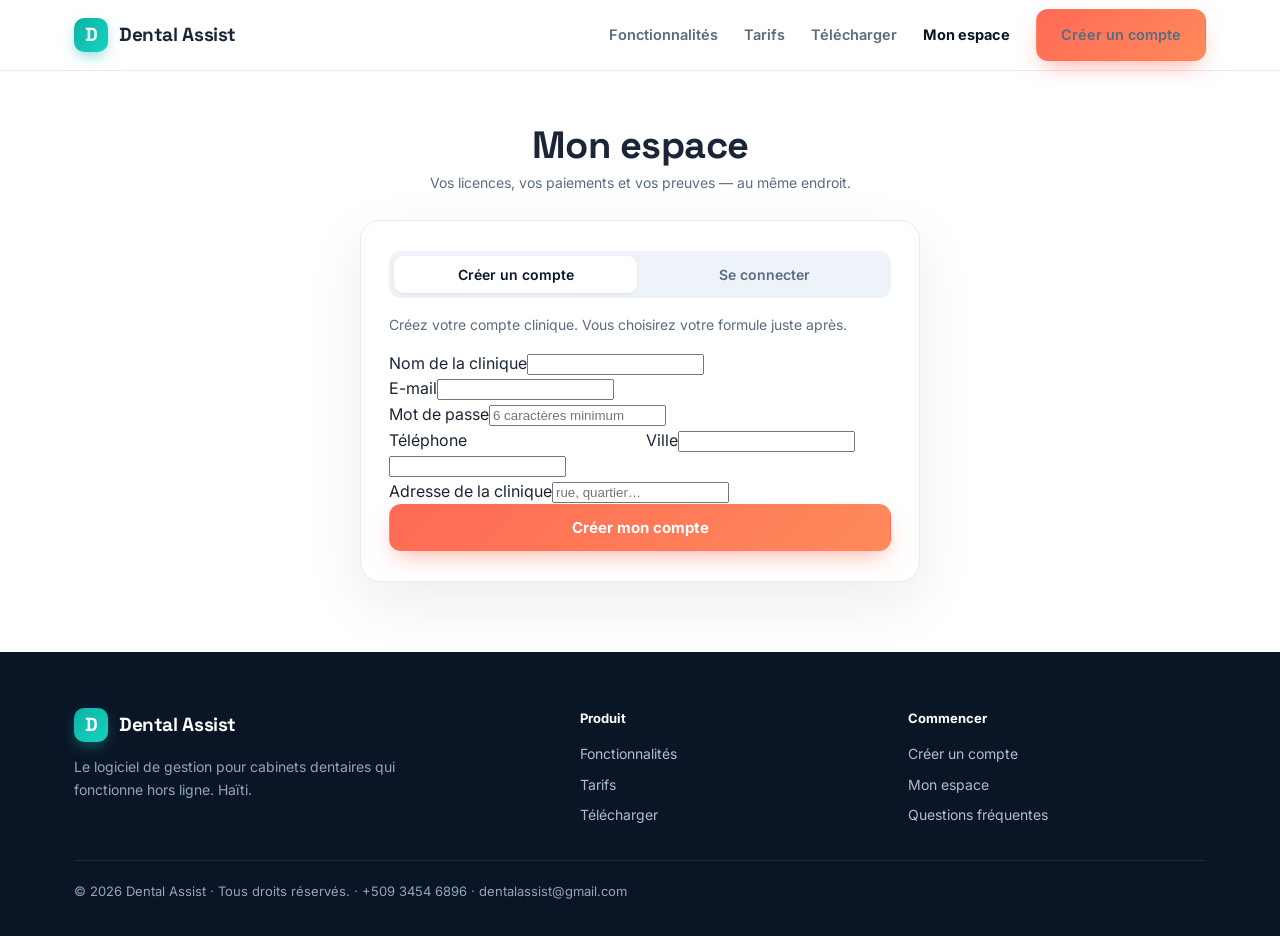
==== espace.html @ b13a712e "feat(vitrine): site multi-pages (accueil, fonctionnalites, tarifs, telecharger) + Mon espace fonctio" ====
<!doctype html><html lang="fr"><head>
<meta charset="utf-8"><meta name="viewport" content="width=device-width,initial-scale=1">
<meta name="theme-color" content="#0a1526">
<title>Mon espace — Dental Assist</title>
<meta name="description" content="Votre espace client Dental Assist : licences, paiements, preuves de virement.">
<meta name="robots" content="noindex">
<link rel="preconnect" href="https://fonts.googleapis.com"><link rel="preconnect" href="https://fonts.gstatic.com" crossorigin>
<link href="https://fonts.googleapis.com/css2?family=Inter:wght@400;500;600;700&family=Space+Grotesk:wght@500;600;700&display=swap" rel="stylesheet">
<link rel="stylesheet" href="/css/style.css">
<script src="/js/config.js"></script>
</head><body>

<header class="nav"><div class="wrap">
  <a class="logo" href="index.html"><span class="m">D</span> Dental Assist</a>
  <button class="burger" id="burger">&#9776;</button>
  <nav id="menu">
    <a href="fonctionnalites.html">Fonctionnalités</a>
    <a href="tarifs.html">Tarifs</a>
    <a href="telecharger.html">Télécharger</a>
    <a href="espace.html" class="on">Mon espace</a>
    <a class="btn btn-primary" href="espace.html?cta=register">Créer un compte</a>
  </nav>
</div></header>

<section class="espace-wrap"><div class="wrap">
  <h1 class="espace-title">Mon espace</h1>
  <p class="muted" style="text-align:center;margin:0 0 26px">Vos licences, vos paiements et vos preuves — au même endroit.</p>
  <div id="espace-root"><p class="muted" style="text-align:center">Chargement…</p></div>
</div></section>

<footer><div class="wrap">
  <div class="grid">
    <div><div class="logo"><span class="m">D</span> Dental Assist</div><p style="max-width:26em;margin:14px 0 0;font-size:14px">Le logiciel de gestion pour cabinets dentaires qui fonctionne hors ligne. Haïti.</p></div>
    <div><h4>Produit</h4><a href="fonctionnalites.html">Fonctionnalités</a><a href="tarifs.html">Tarifs</a><a href="telecharger.html">Télécharger</a></div>
    <div><h4>Commencer</h4><a href="espace.html?cta=register">Créer un compte</a><a href="espace.html">Mon espace</a><a href="tarifs.html#faq">Questions fréquentes</a></div>
  </div>
  <div class="bot">© 2026 Dental Assist · Tous droits réservés. · +509 3454 6896 · dentalassist@gmail.com</div>
</div></footer>

<div id="modal-root"></div>
<script src="/js/app.js"></script>
</body></html>
---- css/style.css ----
/* ═══ DENTAL — Vitrine SaaS ═══════════════════════════════════════════════════
   Identité : midnight + sarcelle vive, accent corail pour l'action. Produit mis
   en avant (maquette réelle). Space Grotesk (titres) + Inter (texte). */
:root{
  --ink:#0a1526; --ink2:#0e1d33; --ink3:#15273f;
  --paper:#ffffff; --bg:#f5f8fc; --bg2:#eef3f9;
  --tx:#1a2537; --mut:#5b6b80; --faint:#8697ab; --line:#e4ebf3;
  --brand:#0bb3a6; --brand2:#18d2c0; --brand-ink:#063f3a; --brand-soft:#e2f7f4;
  --coral:#ff6a55; --coral2:#ff8a5b; --amber:#f6a723;
  --r:18px; --maxw:1180px;
  --sans:'Inter',-apple-system,BlinkMacSystemFont,'Segoe UI',Roboto,sans-serif;
  --disp:'Space Grotesk','Inter',sans-serif;
  --sh-sm:0 1px 3px rgba(10,21,38,.08);
  --sh:0 18px 50px -12px rgba(10,21,38,.25);
  --sh-lg:0 40px 90px -20px rgba(8,30,50,.45);
}
*{box-sizing:border-box}
html{scroll-behavior:smooth}
body{margin:0;font-family:var(--sans);color:var(--tx);background:var(--paper);line-height:1.6;-webkit-font-smoothing:antialiased}
a{color:inherit;text-decoration:none}
img{max-width:100%;display:block}
.wrap{max-width:var(--maxw);margin:0 auto;padding:0 24px}
h1,h2,h3{font-family:var(--disp);letter-spacing:-.02em;line-height:1.08;margin:0}
.eyebrow{display:inline-flex;align-items:center;gap:8px;color:var(--brand);font-weight:700;font-size:13px}
.eyebrow::before{content:"";width:18px;height:2px;background:var(--brand);border-radius:2px}

.btn{display:inline-flex;align-items:center;justify-content:center;gap:9px;padding:13px 24px;border-radius:12px;font-weight:700;font-size:15px;border:1.5px solid transparent;cursor:pointer;font-family:var(--sans);transition:transform .14s,box-shadow .14s,filter .14s;white-space:nowrap}
.btn:hover{transform:translateY(-2px)}
.btn-primary{background:linear-gradient(135deg,var(--coral),var(--coral2));color:#fff;box-shadow:0 10px 24px -8px rgba(255,106,85,.6)}
.btn-primary:hover{box-shadow:0 16px 34px -8px rgba(255,106,85,.7)}
.btn-brand{background:var(--brand);color:#fff;box-shadow:0 10px 24px -8px rgba(11,179,166,.5)}
.btn-light{background:#fff;color:var(--ink);border-color:var(--line)}
.btn-ghost{background:rgba(255,255,255,.08);color:#fff;border-color:rgba(255,255,255,.18)}
.btn-ghost:hover{background:rgba(255,255,255,.14)}
.btn.lg{padding:16px 30px;font-size:16px}
.btn img{width:18px;height:18px}

header.nav{position:sticky;top:0;z-index:50;background:rgba(255,255,255,.82);backdrop-filter:saturate(180%) blur(14px);border-bottom:1px solid var(--line)}
.nav .wrap{display:flex;align-items:center;gap:26px;height:70px}
.logo{display:flex;align-items:center;gap:11px;font-family:var(--disp);font-weight:700;font-size:19px;letter-spacing:-.02em}
.logo .m{width:34px;height:34px;border-radius:10px;background:linear-gradient(135deg,var(--brand),var(--brand2));display:grid;place-items:center;color:#fff;font-weight:800;box-shadow:0 6px 16px -4px rgba(11,179,166,.6)}
.nav nav{display:flex;gap:26px;margin-left:auto;align-items:center}
.nav nav a{color:var(--mut);font-weight:600;font-size:14.5px;transition:color .12s}
.nav nav a:hover{color:var(--ink)}
.burger{display:none;margin-left:auto;background:none;border:0;font-size:26px;cursor:pointer;color:var(--ink)}

.hero{position:relative;background:radial-gradient(1100px 600px at 78% -8%,#123b5a 0,var(--ink2) 42%,var(--ink) 100%);color:#fff;overflow:hidden}
.hero::after{content:"";position:absolute;inset:0;background:radial-gradient(600px 300px at 15% 110%,rgba(11,179,166,.22),transparent 70%);pointer-events:none}
.hero .wrap{position:relative;display:grid;grid-template-columns:1.05fr .95fr;gap:52px;align-items:center;padding:76px 24px 90px}
.hero .badge{display:inline-flex;align-items:center;gap:8px;background:rgba(255,255,255,.08);border:1px solid rgba(255,255,255,.14);border-radius:99px;padding:6px 14px;font-size:13px;font-weight:600;color:#cfe8e5;margin-bottom:20px}
.hero .badge b{color:var(--brand2)}
.hero h1{font-size:clamp(34px,5vw,56px);font-weight:700}
.hero h1 .g{background:linear-gradient(120deg,var(--brand2),#7df0e4);-webkit-background-clip:text;background-clip:text;-webkit-text-fill-color:transparent}
.hero .lead{font-size:19px;color:#c3d2e2;margin:20px 0 30px;max-width:30em}
.hero .cta-row{display:flex;gap:13px;flex-wrap:wrap}
.hero .assure{display:flex;gap:22px;flex-wrap:wrap;margin-top:24px;color:#93a6ba;font-size:13.5px}
.hero .assure span{display:flex;align-items:center;gap:7px}
.hero .assure b{color:#fff;font-weight:700}
.dot{width:7px;height:7px;border-radius:50%;background:var(--brand2);box-shadow:0 0 0 4px rgba(24,210,192,.2)}

.mock{position:relative;animation:floaty 6s ease-in-out infinite}
@keyframes floaty{50%{transform:translateY(-10px)}}
.mock .app{background:#0f1f33;border:1px solid rgba(255,255,255,.1);border-radius:18px;box-shadow:var(--sh-lg);overflow:hidden}
.mock .top{display:flex;align-items:center;gap:7px;padding:12px 16px;border-bottom:1px solid rgba(255,255,255,.07);background:#0c1a2b}
.mock .top i{width:11px;height:11px;border-radius:50%;background:rgba(255,255,255,.18)}
.mock .top .t{margin-left:10px;font-size:12px;color:#8aa0b6;font-weight:600}
.mock .body{display:grid;grid-template-columns:52px 1fr;min-height:340px}
.mock .side{background:#0b1726;border-right:1px solid rgba(255,255,255,.06);padding:14px 0;display:flex;flex-direction:column;align-items:center;gap:14px}
.mock .side .ic{width:26px;height:26px;border-radius:8px;background:rgba(255,255,255,.07)}
.mock .side .ic.on{background:var(--brand)}
.mock .main{padding:18px}
.mock .kpis{display:grid;grid-template-columns:repeat(3,1fr);gap:10px;margin-bottom:14px}
.mock .kpi{background:#13273e;border:1px solid rgba(255,255,255,.06);border-radius:11px;padding:11px 12px}
.mock .kpi .l{font-size:10.5px;color:#7d93aa}
.mock .kpi .v{font-size:19px;font-weight:800;color:#fff;font-family:var(--disp);margin-top:3px}
.mock .kpi .v.g{color:var(--brand2)}
.mock .chart{display:flex;align-items:flex-end;gap:7px;height:78px;padding:12px;background:#13273e;border:1px solid rgba(255,255,255,.06);border-radius:11px;margin-bottom:12px}
.mock .chart span{flex:1;background:linear-gradient(var(--brand2),var(--brand));border-radius:4px 4px 0 0;opacity:.9}
.mock .queue{background:#13273e;border:1px solid rgba(255,255,255,.06);border-radius:11px;padding:10px 12px}
.mock .q{display:flex;align-items:center;gap:9px;padding:6px 0}
.mock .q .av{width:24px;height:24px;border-radius:50%;flex:none}
.mock .q .ln{height:7px;border-radius:4px;background:rgba(255,255,255,.14)}
.mock .float{position:absolute;right:-14px;bottom:26px;background:#fff;color:var(--ink);border-radius:13px;padding:11px 15px;box-shadow:var(--sh);display:flex;align-items:center;gap:9px;font-weight:700;font-size:13px}
.mock .float .pulse{width:9px;height:9px;border-radius:50%;background:#16c784;box-shadow:0 0 0 0 rgba(22,199,132,.5);animation:pulse 2s infinite}
@keyframes pulse{70%{box-shadow:0 0 0 10px rgba(22,199,132,0)}}

.band{background:var(--ink);color:#fff;padding:30px 0;border-top:1px solid rgba(255,255,255,.07)}
.band .wrap{display:grid;grid-template-columns:repeat(4,1fr);gap:20px;text-align:center}
.band .n{font-family:var(--disp);font-size:30px;font-weight:700;color:var(--brand2)}
.band .l{color:#93a6ba;font-size:13.5px;margin-top:4px}

section{padding:92px 0}
.sh{max-width:680px;margin:0 auto 52px;text-align:center}
.sh h2{font-size:clamp(28px,3.4vw,40px);margin:12px 0 12px}
.sh p{color:var(--mut);font-size:17.5px;margin:0}

.features{display:grid;grid-template-columns:repeat(3,1fr);gap:18px}
.feat{background:#fff;border:1px solid var(--line);border-radius:var(--r);padding:26px;transition:transform .16s,box-shadow .16s,border-color .16s}
.feat:hover{transform:translateY(-4px);box-shadow:var(--sh);border-color:transparent}
.feat .ic{width:50px;height:50px;border-radius:14px;background:var(--brand-soft);display:grid;place-items:center;margin-bottom:16px}
.feat .ic img{width:26px;height:26px}
.feat h3{font-size:18px;margin-bottom:7px}
.feat p{margin:0;color:var(--mut);font-size:14.5px}
.feat.hot{background:linear-gradient(160deg,var(--ink2),var(--ink));color:#fff;border-color:transparent}
.feat.hot .ic{background:rgba(255,255,255,.1)}
.feat.hot p{color:#aebfd1}

.show{display:grid;grid-template-columns:1fr 1fr;gap:56px;align-items:center}
.show.rev .copy{order:2}
.show .copy h2{font-size:clamp(25px,3vw,34px);margin:10px 0 14px}
.show .copy p{color:var(--mut);font-size:16.5px;margin:0 0 18px}
.show .pts{list-style:none;padding:0;margin:0;display:grid;gap:10px}
.show .pts li{display:flex;gap:11px;align-items:flex-start;font-weight:500}
.show .pts li::before{content:"";flex:none;width:22px;height:22px;border-radius:7px;background:var(--brand-soft) url("data:image/svg+xml,%3Csvg xmlns='http://www.w3.org/2000/svg' viewBox='0 0 24 24' fill='none' stroke='%230bb3a6' stroke-width='3' stroke-linecap='round'%3E%3Cpath d='M20 6 9 17l-5-5'/%3E%3C/svg%3E") center/13px no-repeat;margin-top:1px}
.panel{background:#fff;border:1px solid var(--line);border-radius:var(--r);box-shadow:var(--sh);overflow:hidden}
.panel .ph{padding:13px 16px;border-bottom:1px solid var(--line);font-weight:700;font-size:13.5px;color:var(--mut);display:flex;align-items:center;gap:8px}
.panel .ph .d{width:8px;height:8px;border-radius:50%;background:var(--brand)}
.panel .pb{padding:18px}
.rowline{display:flex;align-items:center;gap:12px;padding:11px 0;border-bottom:1px solid var(--line)}
.rowline:last-child{border:0}
.rowline .av{width:34px;height:34px;border-radius:50%;flex:none}
.rowline .g1{flex:1}
.rowline .n1{font-weight:700;font-size:14px}
.rowline .n2{color:var(--faint);font-size:12.5px}
.tag{font-size:11.5px;font-weight:700;padding:3px 9px;border-radius:99px}
.tag.ok{background:var(--brand-soft);color:var(--brand-ink)}
.tag.wait{background:#fff4e2;color:#9a6400}
.inv{display:flex;justify-content:space-between;padding:9px 0;font-size:14px;border-bottom:1px dashed var(--line)}
.inv.tot{border:0;font-weight:800;font-size:17px;padding-top:12px}

.sec{background:var(--ink);color:#fff}
.sec .split{display:grid;grid-template-columns:1.05fr .95fr;gap:52px;align-items:center}
.sec h2{font-size:clamp(26px,3vw,36px);margin:12px 0 14px}
.sec p{color:#aebfd1;font-size:16.5px}
.sec .checks{list-style:none;padding:0;margin:20px 0 0;display:grid;gap:12px}
.sec .checks li{display:flex;gap:12px;align-items:center;font-weight:600}
.sec .checks li img{width:22px;height:22px;flex:none}
.sec .vault{background:linear-gradient(160deg,#13273e,#0c1a2b);border:1px solid rgba(255,255,255,.1);border-radius:20px;padding:30px}
.sec .vault .row2{display:flex;gap:13px;align-items:center;padding:14px 0;border-bottom:1px solid rgba(255,255,255,.08)}
.sec .vault .row2:last-child{border:0}
.sec .vault .k{width:44px;height:44px;border-radius:12px;background:rgba(11,179,166,.15);display:grid;place-items:center;flex:none}
.sec .vault .k img{width:22px;height:22px}
.sec .vault b{display:block;font-size:14.5px}
.sec .vault small{color:#8aa0b6}

.pricing{background:var(--bg)}
.plans{display:grid;grid-template-columns:repeat(3,1fr);gap:22px;align-items:stretch;max-width:1000px;margin:0 auto}
.plan{background:#fff;border:1px solid var(--line);border-radius:20px;padding:32px 28px;display:flex;flex-direction:column;position:relative}
.plan.hot{border:2px solid var(--brand);box-shadow:0 30px 60px -20px rgba(11,179,166,.35)}
.plan .tag2{position:absolute;top:-14px;left:50%;transform:translateX(-50%);background:var(--brand);color:#fff;font-weight:700;font-size:12px;padding:6px 16px;border-radius:99px}
.plan h3{font-size:20px}
.plan .price{font-family:var(--disp);font-size:42px;font-weight:700;letter-spacing:-.03em;margin:12px 0 2px}
.plan .price small{font-size:15px;font-weight:600;color:var(--mut);font-family:var(--sans)}
.plan .desc{color:var(--mut);font-size:14px;margin:0 0 20px;min-height:42px}
.plan ul{list-style:none;padding:0;margin:0 0 24px;flex:1;display:grid;gap:10px}
.plan li{padding-left:28px;position:relative;font-size:14.5px}
.plan li::before{content:"";position:absolute;left:0;top:3px;width:18px;height:18px;border-radius:6px;background:var(--brand-soft) url("data:image/svg+xml,%3Csvg xmlns='http://www.w3.org/2000/svg' viewBox='0 0 24 24' fill='none' stroke='%230bb3a6' stroke-width='3' stroke-linecap='round'%3E%3Cpath d='M20 6 9 17l-5-5'/%3E%3C/svg%3E") center/12px no-repeat}
.plan .btn{width:100%}

.steps{display:grid;grid-template-columns:repeat(3,1fr);gap:26px}
.step{position:relative;padding:28px;background:#fff;border:1px solid var(--line);border-radius:var(--r)}
.step .n{width:44px;height:44px;border-radius:12px;background:var(--ink);color:#fff;display:grid;place-items:center;font-family:var(--disp);font-weight:700;font-size:18px;margin-bottom:16px}
.step h3{font-size:18px;margin-bottom:7px}
.step p{margin:0;color:var(--mut);font-size:14.5px}

.dl{background:var(--bg)}
.dlcard{background:linear-gradient(135deg,var(--ink2),var(--ink));border-radius:24px;padding:46px;color:#fff;display:grid;grid-template-columns:1.2fr .8fr;gap:30px;align-items:center;box-shadow:var(--sh-lg)}
.dlcard h2{font-size:clamp(24px,3vw,32px);margin-bottom:12px}
.dlcard p{color:#aebfd1;margin:0 0 20px}
.dlcard .mini{display:grid;gap:10px}
.dlcard .mini div{display:flex;gap:10px;align-items:center;background:rgba(255,255,255,.06);border:1px solid rgba(255,255,255,.1);border-radius:12px;padding:12px 14px;font-size:13.5px}
.dlcard .mini b{color:#fff}

.faq{max-width:760px;margin:0 auto;display:grid;gap:12px}
.qa{background:#fff;border:1px solid var(--line);border-radius:14px;overflow:hidden}
.qa summary{list-style:none;cursor:pointer;padding:18px 20px;font-weight:700;font-size:16px;display:flex;justify-content:space-between;align-items:center}
.qa summary::-webkit-details-marker{display:none}
.qa summary::after{content:"+";font-size:22px;color:var(--brand);font-weight:400}
.qa[open] summary::after{content:"\2013"}
.qa .a{padding:0 20px 18px;color:var(--mut);font-size:15px}

.final{background:linear-gradient(120deg,var(--brand),var(--brand2));color:#fff;text-align:center}
.final h2{font-size:clamp(28px,3.4vw,40px);margin-bottom:12px;color:#fff}
.final p{font-size:18px;margin:0 0 26px;color:#e6fffb}

footer{background:var(--ink);color:#93a6ba;padding:56px 0 34px}
footer .grid{display:grid;grid-template-columns:1.6fr 1fr 1fr;gap:30px}
footer .logo{color:#fff}
footer a{color:#aebfd1;display:block;padding:4px 0;font-size:14px}
footer a:hover{color:#fff}
footer h4{color:#fff;font-size:13px;margin:0 0 10px;font-family:var(--sans)}
footer .bot{border-top:1px solid rgba(255,255,255,.08);margin-top:30px;padding-top:20px;font-size:13px}

.ov{position:fixed;inset:0;background:rgba(10,21,38,.6);backdrop-filter:blur(3px);display:grid;place-items:center;padding:18px;z-index:80}
.modal{background:#fff;border-radius:20px;width:100%;max-width:450px;max-height:92vh;overflow:auto;padding:30px}
.modal h3{font-size:23px;margin-bottom:4px}
.modal .field{margin:13px 0}
.modal label{display:block;font-size:13px;font-weight:600;color:#44556a;margin-bottom:6px}
.modal input,.modal select{width:100%;padding:12px 14px;border:1px solid var(--line);border-radius:11px;font-size:15px;font-family:inherit}
.modal input:focus,.modal select:focus{outline:2px solid var(--brand);outline-offset:-1px;border-color:transparent}
.modal .err{background:#fff1f0;color:#c0392b;border-radius:11px;padding:11px;font-size:13.5px;margin:8px 0}
.success .code{font-family:var(--disp);font-size:30px;font-weight:700;letter-spacing:4px;background:var(--brand-soft);color:var(--brand-ink);border-radius:14px;padding:18px;text-align:center;margin:14px 0}
.muted{color:var(--mut);font-size:14px}

@media(prefers-reduced-motion:reduce){*{animation:none!important}}
@media(max-width:920px){
  .hero .wrap{grid-template-columns:1fr;padding:50px 24px 60px}
  .mock{max-width:440px;margin:0 auto}
  .band .wrap{grid-template-columns:repeat(2,1fr);gap:26px}
  .features,.steps{grid-template-columns:1fr}
  .show,.sec .split{grid-template-columns:1fr;gap:30px}
  .show.rev .copy{order:0}
  .plans{grid-template-columns:1fr;max-width:420px}
  .dlcard{grid-template-columns:1fr;padding:30px}
  footer .grid{grid-template-columns:1fr}
  .nav nav{display:none;position:absolute;top:70px;left:0;right:0;background:#fff;flex-direction:column;padding:16px 24px;border-bottom:1px solid var(--line);gap:14px}
  .nav nav.open{display:flex}
  .nav nav a{width:100%}
  .burger{display:block}
  section{padding:62px 0}
}

/* ─── Compte / espace client (ajout refonte) ─────────────────────────────── */
.wfull{width:100%;justify-content:center}
.mt{margin-top:10px}
.center{text-align:center}
.row2{display:grid;grid-template-columns:1fr 1fr;gap:12px}
.lnk{color:var(--brand);font-weight:600;text-decoration:none;cursor:pointer}
.lnk:hover{text-decoration:underline}
.ic-h{display:flex;align-items:center;gap:8px}
.tabs{display:flex;gap:6px;background:var(--bg2);padding:5px;border-radius:12px;margin-bottom:16px}
.tab{flex:1;border:0;background:transparent;padding:10px;border-radius:9px;font:600 14px var(--sans);color:var(--mut);cursor:pointer}
.tab.on{background:#fff;color:var(--ink);box-shadow:var(--sh-sm)}
.badge{display:inline-block;font-size:11.5px;font-weight:700;padding:3px 10px;border-radius:99px;margin-left:6px;vertical-align:middle}
.badge.ok{background:var(--brand-soft);color:var(--brand-ink)}
.badge.warn{background:#fff6e5;color:#8a5a00}
.badge.bad{background:#ffecea;color:#b4291c}
/* espace client */
.portal .p-head{display:flex;justify-content:space-between;align-items:flex-start;gap:12px;margin-bottom:6px}
.portal .p-head h3{font-size:21px}
.p-ttl{font-size:13px;text-transform:uppercase;letter-spacing:.08em;color:var(--faint);margin:20px 0 10px}
.lic{border:1px solid var(--line);border-radius:14px;padding:14px 16px;margin-bottom:10px;background:#fff}
.lic-top{display:flex;justify-content:space-between;align-items:center;margin-bottom:8px}
.lic-plan{font-weight:700;font-size:14.5px}
.lic-key{display:flex;align-items:center;gap:8px}
.lic-key code{flex:1;font-family:var(--disp);font-size:16px;font-weight:600;letter-spacing:1.5px;background:var(--brand-soft);color:var(--brand-ink);border-radius:9px;padding:9px 12px;overflow:auto;white-space:nowrap}
.copy{border:1px solid var(--line);background:#fff;border-radius:9px;padding:9px 12px;font:600 13px var(--sans);cursor:pointer;color:var(--ink);white-space:nowrap}
.copy:hover{border-color:var(--brand)}
.lic-meta{font-size:12.5px;color:var(--mut);margin-top:7px}
.portal-plans{display:grid;grid-template-columns:1fr 1fr;gap:10px}
.pbtn{border:1px solid var(--line);background:#fff;border-radius:13px;padding:14px;text-align:left;cursor:pointer;display:flex;flex-direction:column;gap:3px}
.pbtn strong{font-size:15px}
.pbtn span{font-size:13px;color:var(--mut)}
.pbtn:hover{border-color:var(--brand)}
.pbtn.hot{border-color:var(--brand);background:var(--brand-soft)}
.portal-plans .pbtn:first-child:nth-last-child(3){grid-column:1 / -1}
.bank{background:var(--bg2);border-radius:12px;padding:14px 16px;margin:10px 0}
.bank div{display:flex;justify-content:space-between;padding:6px 0;font-size:14px}
.bank span{color:var(--mut)}
@media(max-width:480px){.row2,.portal-plans{grid-template-columns:1fr}}

/* ─── Multi-pages : hero de page, nav active, espace client ─────────────────── */
.nav nav a.on{color:var(--ink);font-weight:700}
.page-hero{padding:64px 0 10px;text-align:center}
.page-hero .eyebrow{display:inline-block}
.page-hero h1{font-family:var(--disp,'Space Grotesk');font-size:clamp(30px,5vw,46px);line-height:1.08;margin:12px 0 10px;letter-spacing:-.5px}
.page-hero .lead{max-width:40em;margin:0 auto;color:var(--mut);font-size:17px}
.espace-wrap{padding:54px 0 70px;min-height:60vh}
.espace-title{font-family:var(--disp,'Space Grotesk');font-size:clamp(26px,4vw,38px);text-align:center;margin:0 0 6px;letter-spacing:-.5px}
.espace-card{max-width:560px;margin:0 auto;background:#fff;border:1px solid var(--line,#e6e9ef);border-radius:20px;padding:30px 28px;box-shadow:0 20px 60px rgba(13,27,42,.08)}
.paylist{display:flex;flex-direction:column;gap:8px}
.payrow{display:grid;grid-template-columns:1fr auto auto;align-items:center;gap:10px;border:1px solid var(--line,#e6e9ef);border-radius:11px;padding:10px 13px;font-size:13.5px}
.payrow strong{font-weight:700}
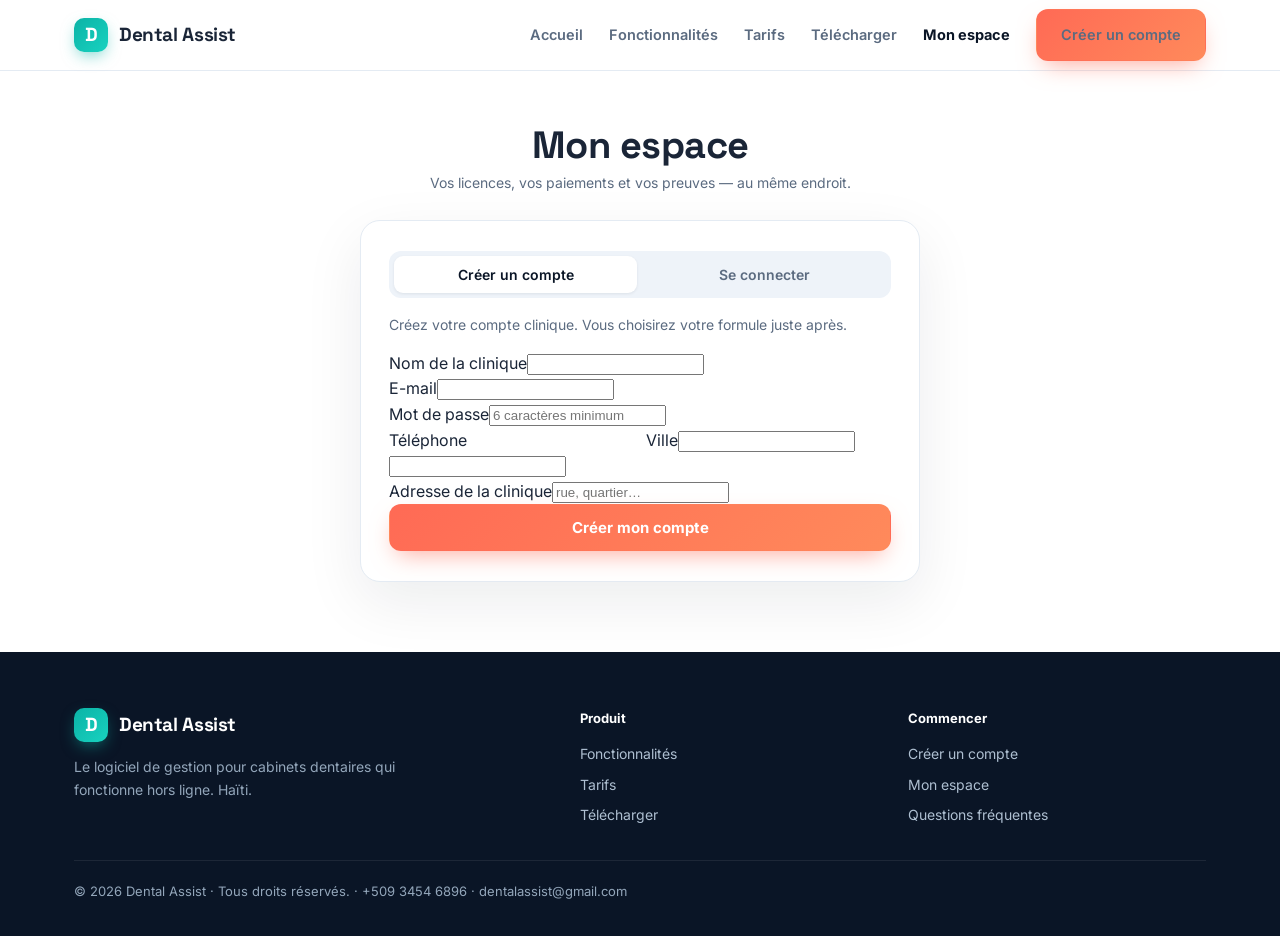
==== commit 28950714: "Vitrine : Accueil au menu + section « Aperçu de l'application » (écrans fidèles) - Lien « Accueil » " ====
--- a/espace.html
+++ b/espace.html
@@ -14,6 +14,7 @@
   <a class="logo" href="index.html"><span class="m">D</span> Dental Assist</a>
   <button class="burger" id="burger">&#9776;</button>
   <nav id="menu">
+    <a href="index.html">Accueil</a>
     <a href="fonctionnalites.html">Fonctionnalités</a>
     <a href="tarifs.html">Tarifs</a>
     <a href="telecharger.html">Télécharger</a>
--- a/css/style.css
+++ b/css/style.css
@@ -271,3 +271,39 @@
 .paylist{display:flex;flex-direction:column;gap:8px}
 .payrow{display:grid;grid-template-columns:1fr auto auto;align-items:center;gap:10px;border:1px solid var(--line,#e6e9ef);border-radius:11px;padding:10px 13px;font-size:13.5px}
 .payrow strong{font-weight:700}
+
+/* ─── Aperçu fidèle de l'application (section showcase, thème clair réel) ─────── */
+.showcase{background:linear-gradient(180deg,var(--bg) 0%,var(--bg2) 100%);padding:76px 0}
+.showcase .sh{margin-bottom:40px}
+.shots{display:grid;grid-template-columns:1.25fr .95fr;gap:26px;align-items:stretch}
+.win{background:#fff;border:1px solid var(--line);border-radius:16px;box-shadow:var(--sh);overflow:hidden;display:flex;flex-direction:column}
+.win .bar{display:flex;align-items:center;gap:7px;padding:11px 15px;background:#f3f7fc;border-bottom:1px solid var(--line)}
+.win .bar i{width:11px;height:11px;border-radius:50%}
+.win .bar i:nth-child(1){background:#ff6a55}.win .bar i:nth-child(2){background:#f6a723}.win .bar i:nth-child(3){background:#1fc7a0}
+.win .bar .t{margin-left:9px;font-size:12.5px;color:var(--mut);font-weight:600}
+.win .cv{display:grid;grid-template-columns:62px 1fr;flex:1}
+.win .nav{background:#0d1f36;padding:16px 0;display:flex;flex-direction:column;align-items:center;gap:13px}
+.win .nav b{width:34px;height:34px;border-radius:10px;background:linear-gradient(135deg,var(--brand),var(--brand2));display:block}
+.win .nav i{width:26px;height:26px;border-radius:8px;background:rgba(255,255,255,.08)}
+.win .nav i.on{background:rgba(11,179,166,.9)}
+.win .pane{padding:18px}
+.win .ph{display:flex;align-items:center;justify-content:space-between;margin-bottom:15px}
+.win .ph h4{font-family:var(--disp);font-size:16px;color:var(--ink);margin:0}
+.win .ph .pill{font-size:11px;font-weight:700;color:var(--brand-ink);background:var(--brand-soft);padding:4px 10px;border-radius:20px}
+.win .k3{display:grid;grid-template-columns:repeat(3,1fr);gap:11px;margin-bottom:15px}
+.win .kc{background:var(--bg);border:1px solid var(--line);border-radius:12px;padding:12px}
+.win .kc .l{font-size:11px;color:var(--faint);font-weight:600;margin-bottom:5px}
+.win .kc .v{font-family:var(--disp);font-size:22px;color:var(--ink);font-weight:700}
+.win .kc .v.g{color:var(--brand)}
+.win .bars{display:flex;align-items:flex-end;gap:9px;height:96px;padding:12px;background:var(--bg);border:1px solid var(--line);border-radius:12px}
+.win .bars span{flex:1;background:linear-gradient(180deg,var(--brand2),var(--brand));border-radius:5px 5px 0 0;opacity:.92}
+.tbl{width:100%;border-collapse:collapse;font-size:12.5px}
+.tbl th{text-align:left;color:var(--faint);font-weight:600;font-size:11px;padding:7px 8px;border-bottom:1px solid var(--line)}
+.tbl td{padding:9px 8px;border-bottom:1px solid var(--bg2);color:var(--tx)}
+.tbl td b{color:var(--ink);font-weight:600}
+.tbl .fn{font-family:var(--disp);font-size:11px;color:var(--brand)}
+.bdg{font-size:10.5px;font-weight:700;padding:3px 8px;border-radius:14px}
+.bdg.ok{color:#0a7d52;background:#dbf4e6}.bdg.wt{color:#9a6a00;background:#fdeecb}.bdg.due{color:#b23b2d;background:#fde3de}
+.sbx{display:flex;align-items:center;gap:8px;background:var(--bg);border:1px solid var(--line);border-radius:10px;padding:8px 11px;margin-bottom:12px;color:var(--faint);font-size:12.5px}
+.sbx::before{content:"";width:13px;height:13px;border:2px solid var(--faint);border-radius:50%;flex:none}
+@media(max-width:860px){.shots{grid-template-columns:1fr}}
